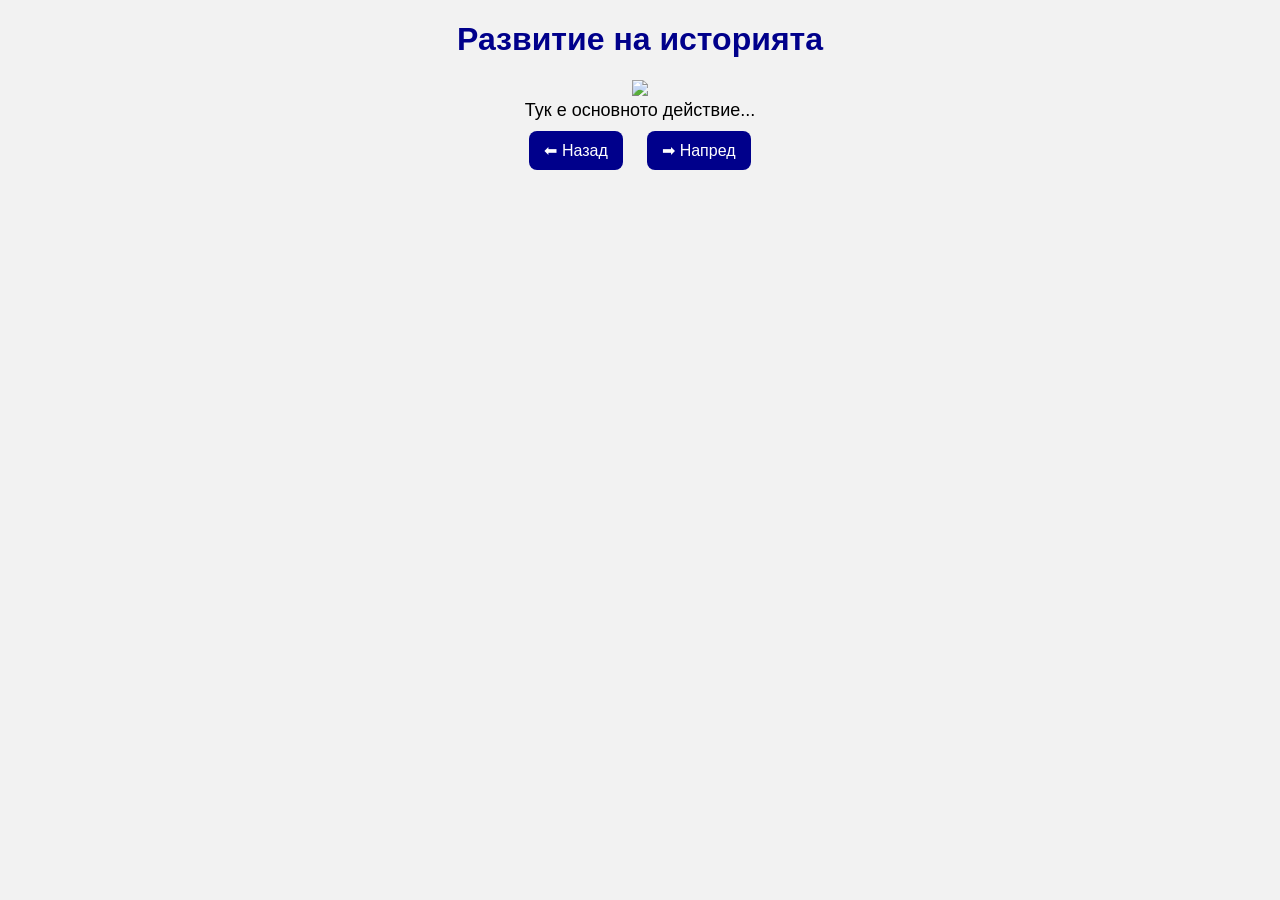
==== page2.html @ bb8becec "uploaded everything" ====
<!DOCTYPE html>
<html lang="bg">
<head>
    <meta charset="UTF-8">
    <title>История - Част 2</title>
    <link rel="stylesheet" href="style.css">
</head>
<body>

<h1>Развитие на историята</h1>

<img src="images/place1.png" width="300">

<p>Тук е основното действие...</p>

<a href="index.html">⬅ Назад</a>
<a href="page3.html">➡ Напред</a>

</body>
</html>
---- style.css ----
body {
    font-family: Arial;
    background-color: #f2f2f2;
    text-align: center;
}

h1 {
    color: darkblue;
}

p {
    font-size: 18px;
    max-width: 700px;
    margin: auto;
}

a {
    display: inline-block;
    margin: 10px;
    padding: 10px 15px;
    background: darkblue;
    color: white;
    text-decoration: none;
    border-radius: 8px;
}

a:hover {
    background: navy;
}
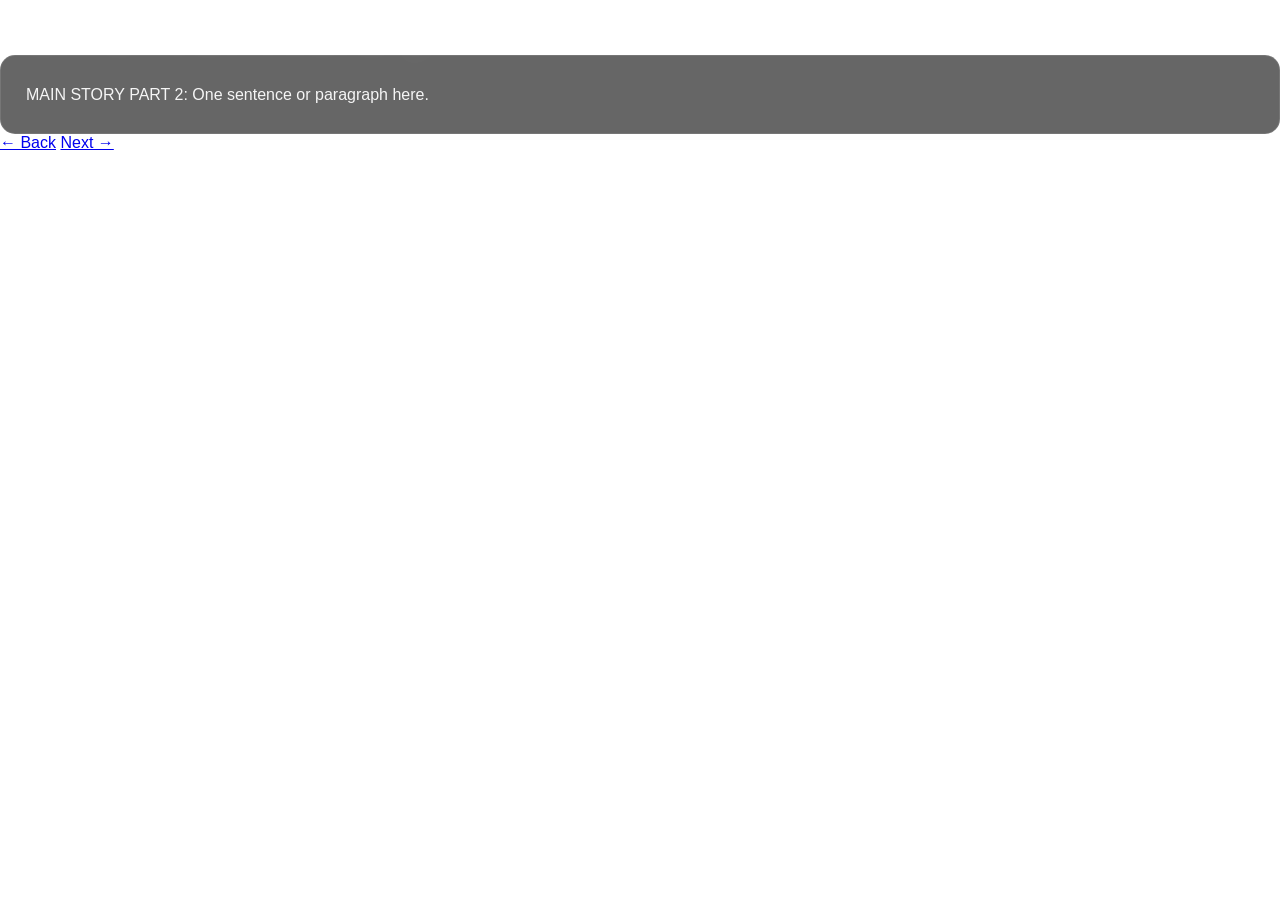
==== commit 45decb47: "update" ====
--- a/page2.html
+++ b/page2.html
@@ -1,20 +1,32 @@
 <!DOCTYPE html>
 <html lang="bg">
 <head>
-    <meta charset="UTF-8">
-    <title>История - Част 2</title>
-    <link rel="stylesheet" href="style.css">
+<meta charset="UTF-8">
+<title>Echo Gate - Part 2</title>
+<link rel="stylesheet" href="style.css">
+<script defer src="script.js"></script>
 </head>
-<body>
 
-<h1>Развитие на историята</h1>
+<body style="background-image:url('background2.png')">
 
-<img src="images/place1.png" width="300">
+<div class="overlay">
 
-<p>Тук е основното действие...</p>
+    <div class="title">Part 2: The Journey</div>
 
-<a href="index.html">⬅ Назад</a>
-<a href="page3.html">➡ Напред</a>
+    <div class="container-box">
+
+        <div class="story-box">
+            MAIN STORY PART 2: One sentence or paragraph here.
+        </div>
+
+        <div class="nav">
+            <a href="index.html">← Back</a>
+            <a href="page3.html">Next →</a>
+        </div>
+
+    </div>
+
+</div>
 
 </body>
 </html>
--- a/style.css
+++ b/style.css
@@ -1,29 +1,168 @@
+/* =========================
+   GLOBAL STYLES
+========================= */
+
+* {
+    margin: 0;
+    padding: 0;
+    box-sizing: border-box;
+}
+
 body {
-    font-family: Arial;
-    background-color: #f2f2f2;
+    font-family: "Inter", sans-serif;
+    color: #f5f5f5;
+
+    /* Fantasy background */
+    background-image: url("background1.png");
+    background-size: cover;
+    background-position: center;
+    background-attachment: fixed;
+}
+
+/* Dark overlay for readability */
+.page-wrapper {
+    min-height: 100vh;
+    background: rgba(0, 0, 0, 0.65);
+    padding: 40px 20px;
+}
+
+/* =========================
+   HERO SECTION
+========================= */
+
+.hero {
+    text-align: center;
+    margin-bottom: 50px;
+}
+
+.title {
+    font-family: "Cinzel", serif;
+    font-size: 3rem;
+    font-weight: 700;
+    letter-spacing: 1px;
+    color: #ffffff;
+    text-shadow: 0 0 20px rgba(255, 255, 255, 0.2);
+}
+
+.subtitle {
+    margin-top: 10px;
+    font-size: 1.1rem;
+    opacity: 0.8;
+}
+
+/* =========================
+   SECTION TITLES
+========================= */
+
+.section-title {
+    font-family: "Cinzel", serif;
+    font-size: 2rem;
+    margin-bottom: 20px;
     text-align: center;
 }
 
-h1 {
-    color: darkblue;
+/* =========================
+   CHARACTERS
+========================= */
+
+.characters-section {
+    margin-bottom: 60px;
 }
 
-p {
-    font-size: 18px;
-    max-width: 700px;
-    margin: auto;
+.characters-grid {
+    display: flex;
+    gap: 25px;
+    justify-content: center;
+    flex-wrap: wrap;
 }
 
-a {
+.character-card {
+    width: 220px;
+    background: rgba(255, 255, 255, 0.08);
+    border-radius: 15px;
+    padding: 15px;
+    text-align: center;
+    backdrop-filter: blur(6px);
+    transition: 0.3s ease;
+    border: 1px solid rgba(255, 255, 255, 0.1);
+}
+
+.character-card:hover {
+    transform: translateY(-8px);
+    background: rgba(255, 255, 255, 0.12);
+}
+
+.character-card img {
+    width: 100%;
+    border-radius: 12px;
+    margin-bottom: 10px;
+}
+
+.character-card h3 {
+    font-family: "Cinzel", serif;
+    font-size: 1.1rem;
+}
+
+/* =========================
+   STORY SECTION
+========================= */
+
+.story-section {
+    max-width: 900px;
+    margin: 0 auto 60px auto;
+}
+
+.story-box {
+    background: rgba(0, 0, 0, 0.6);
+    padding: 25px;
+    border-radius: 15px;
+    line-height: 1.7;
+    font-size: 1rem;
+    border: 1px solid rgba(255, 255, 255, 0.1);
+}
+
+/* =========================
+   FOOTER NAVIGATION
+========================= */
+
+.footer-nav {
+    text-align: center;
+    margin-top: 40px;
+}
+
+.next-button {
     display: inline-block;
-    margin: 10px;
-    padding: 10px 15px;
-    background: darkblue;
+    padding: 12px 25px;
+    background: linear-gradient(135deg, #3a3a3a, #1f1f1f);
     color: white;
     text-decoration: none;
-    border-radius: 8px;
+    border-radius: 30px;
+    font-weight: 600;
+    transition: 0.3s;
+    border: 1px solid rgba(255, 255, 255, 0.2);
 }
 
-a:hover {
-    background: navy;
+.next-button:hover {
+    transform: scale(1.05);
+    background: linear-gradient(135deg, #555, #222);
+}
+
+/* =========================
+   RESPONSIVE DESIGN
+========================= */
+
+@media (max-width: 768px) {
+
+    .title {
+        font-size: 2.2rem;
+    }
+
+    .characters-grid {
+        flex-direction: column;
+        align-items: center;
+    }
+
+    .character-card {
+        width: 80%;
+    }
 }
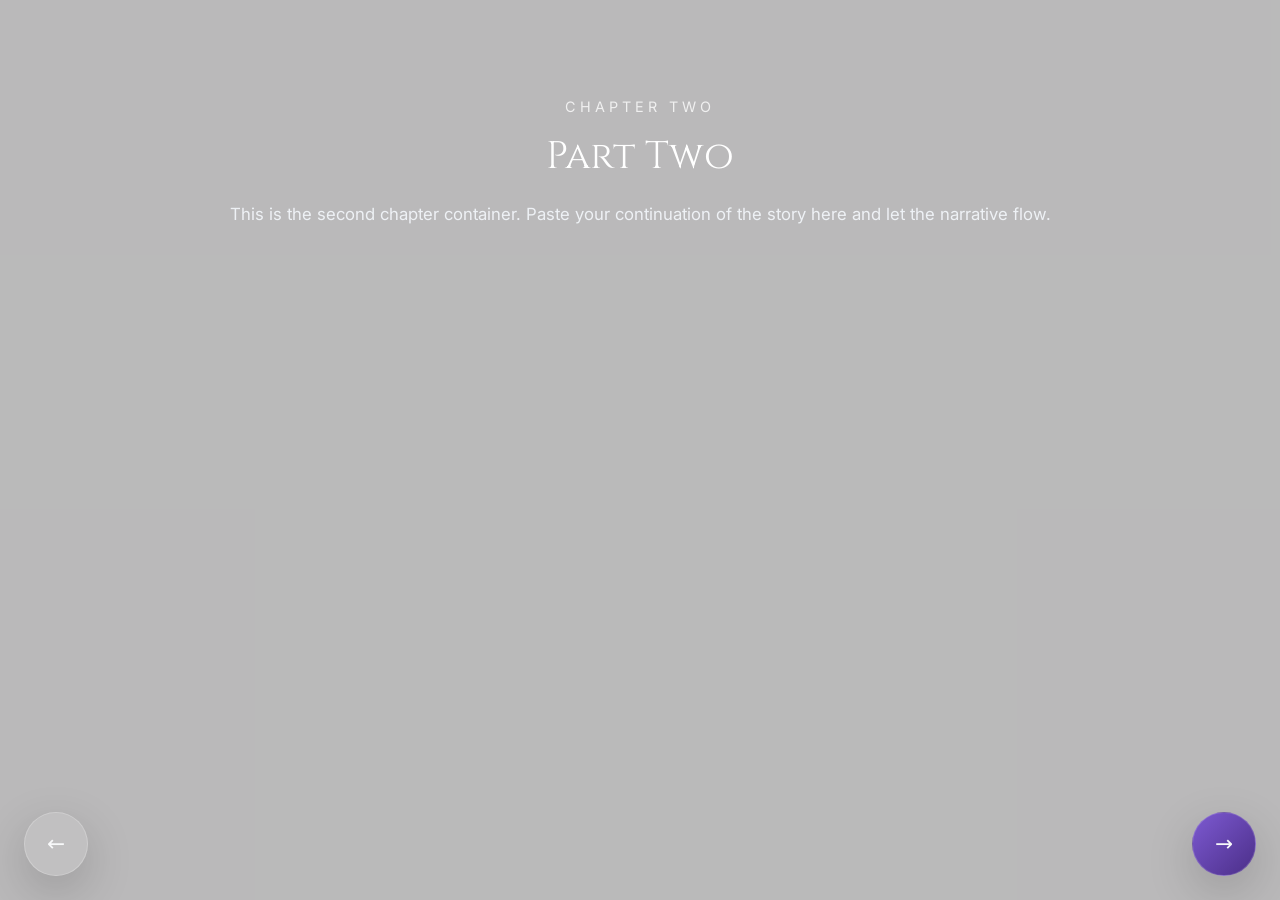
==== commit fc44ac86: "update" ====
--- a/page2.html
+++ b/page2.html
@@ -1,32 +1,33 @@
 <!DOCTYPE html>
-<html lang="bg">
+<html lang="en">
 <head>
-<meta charset="UTF-8">
-<title>Echo Gate - Part 2</title>
-<link rel="stylesheet" href="style.css">
-<script defer src="script.js"></script>
+  <meta charset="UTF-8">
+  <meta name="viewport" content="width=device-width, initial-scale=1.0">
+  <title>Echo Gate: Part Two</title>
+  <link rel="preconnect" href="https://fonts.googleapis.com">
+  <link rel="preconnect" href="https://fonts.gstatic.com" crossorigin>
+  <link href="https://fonts.googleapis.com/css2?family=Cinzel:wght@400;600;700&family=Inter:wght@300;400;600&display=swap" rel="stylesheet">
+  <link href="https://cdn.jsdelivr.net/npm/bootstrap@5.3.2/dist/css/bootstrap.min.css" rel="stylesheet" integrity="sha384-6QM9iKzZgGXf1C7DbGoi3Be6pVmokbS0GHb1tjzU95RiS5srIeBiyqz7Jx4aKQXb" crossorigin="anonymous">
+  <link rel="stylesheet" href="style.css">
 </head>
+<body class="chapter-two">
+  <div class="page-shell">
+    <div class="container-fluid py-5 text-white text-center">
+      <section class="story-section py-5">
+        <p class="eyebrow">Chapter Two</p>
+        <h1 class="display-5 section-title">Part Two</h1>
+        <div class="story-text mx-auto px-3 px-md-0">
+          This is the second chapter container. Paste your continuation of the story here and let the narrative flow.
+        </div>
+      </section>
+    </div>
+  </div>
 
-<body style="background-image:url('background2.png')">
-
-<div class="overlay">
-
-    <div class="title">Part 2: The Journey</div>
-
-    <div class="container-box">
-
-        <div class="story-box">
-            MAIN STORY PART 2: One sentence or paragraph here.
-        </div>
-
-        <div class="nav">
-            <a href="index.html">← Back</a>
-            <a href="page3.html">Next →</a>
-        </div>
-
-    </div>
-
-</div>
-
+  <a href="index.html" class="nav-button nav-left btn btn-outline-light btn-lg shadow-lg">
+    ←
+  </a>
+  <a href="page3.html" class="nav-button nav-right btn btn-primary btn-lg shadow-lg">
+    →
+  </a>
 </body>
 </html>
--- a/style.css
+++ b/style.css
@@ -2,167 +2,324 @@
    GLOBAL STYLES
 ========================= */
 
+:root {
+  color-scheme: dark;
+  font-family: "Inter", sans-serif;
+  color: #eef2f7;
+  background-color: #080707;
+}
+
 * {
-    margin: 0;
-    padding: 0;
-    box-sizing: border-box;
+  margin: 0;
+  padding: 0;
+  box-sizing: border-box;
+}
+
+html {
+  scroll-behavior: smooth;
 }
 
 body {
-    font-family: "Inter", sans-serif;
-    color: #f5f5f5;
-
-    /* Fantasy background */
-    background-image: url("background1.png");
-    background-size: cover;
-    background-position: center;
-    background-attachment: fixed;
-}
-
-/* Dark overlay for readability */
-.page-wrapper {
-    min-height: 100vh;
-    background: rgba(0, 0, 0, 0.65);
-    padding: 40px 20px;
-}
-
-/* =========================
-   HERO SECTION
-========================= */
+  min-height: 100vh;
+  background-size: cover;
+  background-position: center;
+  background-attachment: fixed;
+  position: relative;
+  overflow-x: hidden;
+  animation: fadeInPage 0.9s ease both;
+  text-align: center;
+}
+
+body::before {
+  content: "";
+  position: fixed;
+  inset: 0;
+  background: rgba(8, 6, 8, 0.28);
+  pointer-events: none;
+}
+
+body.home-page {
+  background-image: url('background1.png');
+}
+
+body.chapter-two {
+  background-image: url('background2.png');
+}
+
+body.chapter-three {
+  background-image: url('background3.png');
+}
+
+.page-shell {
+  position: relative;
+  z-index: 1;
+}
+
+.container,
+.container-fluid {
+  position: relative;
+  z-index: 1;
+}
+
+.eyebrow,
+.subtitle,
+.card-text,
+.story-text {
+  font-family: "Inter", sans-serif;
+}
+
+.title,
+.section-title,
+.card-title {
+  font-family: "Cinzel", serif;
+}
 
 .hero {
-    text-align: center;
-    margin-bottom: 50px;
+  max-width: 920px;
+  margin: 0 auto 2.5rem auto;
+}
+
+.eyebrow {
+  text-transform: uppercase;
+  letter-spacing: 0.28em;
+  color: rgba(255, 255, 255, 0.78);
+  margin-bottom: 1rem;
+  font-size: 0.9rem;
 }
 
 .title {
-    font-family: "Cinzel", serif;
-    font-size: 3rem;
-    font-weight: 700;
-    letter-spacing: 1px;
-    color: #ffffff;
-    text-shadow: 0 0 20px rgba(255, 255, 255, 0.2);
+  font-size: clamp(3rem, 5vw, 4.5rem);
+  line-height: 1.02;
+  letter-spacing: 0.15rem;
+  text-shadow: 0 0 28px rgba(255, 255, 255, 0.12);
 }
 
 .subtitle {
-    margin-top: 10px;
-    font-size: 1.1rem;
-    opacity: 0.8;
-}
-
-/* =========================
-   SECTION TITLES
-========================= */
+  margin-top: 1rem;
+  font-size: 1.05rem;
+  max-width: 720px;
+  margin-left: auto;
+  margin-right: auto;
+  color: rgba(236, 239, 244, 0.82);
+}
 
 .section-title {
-    font-family: "Cinzel", serif;
+  font-size: clamp(2rem, 3vw, 3rem);
+  margin-bottom: 1.2rem;
+}
+
+.story-section,
+.characters-section {
+  position: relative;
+}
+
+.character-row {
+  display: flex;
+  flex-wrap: nowrap;
+  justify-content: center;
+  gap: 1.25rem;
+  overflow-x: auto;
+  padding-bottom: 0.25rem;
+}
+
+.character-row::-webkit-scrollbar {
+  height: 10px;
+}
+
+.character-row::-webkit-scrollbar-thumb {
+  background: rgba(255, 255, 255, 0.18);
+  border-radius: 999px;
+}
+
+.glass-card {
+  min-width: 260px;
+  max-width: 280px;
+  background: rgba(9, 8, 12, 0.72);
+  border: 1px solid rgba(255, 255, 255, 0.12);
+  backdrop-filter: blur(12px);
+  box-shadow: 0 24px 80px rgba(3, 3, 3, 0.35);
+  transition: transform 0.35s ease, background 0.35s ease, border-color 0.35s ease;
+}
+
+.glass-card:hover {
+  transform: translateY(-10px);
+  background: rgba(13, 12, 16, 0.82);
+  border-color: rgba(255, 255, 255, 0.22);
+}
+
+.card-img-top {
+  transition: transform 0.45s ease, filter 0.45s ease;
+}
+
+.card:hover .card-img-top {
+  transform: scale(1.04);
+  filter: saturate(1.15) brightness(1.04);
+}
+
+.card-title {
+  font-size: 1.2rem;
+  margin-top: 1rem;
+}
+
+.card-text {
+  color: rgba(235, 236, 241, 0.85);
+}
+
+.story-text {
+  max-width: 920px;
+  margin: 0 auto;
+  padding: 0 0.5rem;
+  line-height: 1.8;
+  font-size: 1.05rem;
+  color: rgba(241, 244, 249, 0.94);
+}
+
+.nav-button,
+.nav-arrow {
+  position: fixed;
+  z-index: 10;
+  border-radius: 999px;
+  transition: transform 0.3s ease, box-shadow 0.3s ease, background 0.3s ease;
+  box-shadow: 0 20px 70px rgba(0, 0, 0, 0.35);
+  min-width: 64px;
+  min-height: 64px;
+  display: inline-flex;
+  align-items: center;
+  justify-content: center;
+  font-size: 1.35rem;
+}
+
+.nav-right {
+  right: 1.5rem;
+  bottom: 1.5rem;
+}
+
+.nav-left {
+  left: 1.5rem;
+  bottom: 1.5rem;
+}
+
+.nav-button,
+.nav-arrow {
+  background: linear-gradient(135deg, rgba(45, 35, 70, 0.96), rgba(18, 12, 26, 0.96));
+  color: #f8f9fa;
+  border: 1px solid rgba(255, 255, 255, 0.14);
+}
+
+.nav-button.btn-primary,
+.nav-arrow.btn-primary {
+  background: linear-gradient(135deg, #7d5ad2, #4b2e88);
+  border-color: rgba(255, 255, 255, 0.16);
+}
+
+.nav-button.btn-outline-light {
+  background: rgba(255, 255, 255, 0.1);
+  border-color: rgba(255, 255, 255, 0.22);
+  color: #f8f9fa;
+}
+
+@media (max-width: 980px) {
+  .hero {
+    margin-bottom: 1.75rem;
+  }
+
+  .title {
+    font-size: clamp(2.5rem, 8vw, 3.5rem);
+  }
+
+  .story-text {
+    font-size: 1rem;
+  }
+}
+
+@media (max-width: 768px) {
+  .character-row {
+    gap: 1rem;
+    padding-bottom: 0.5rem;
+  }
+
+  .nav-right,
+  .nav-left {
+    bottom: 1rem;
+  }
+
+  .nav-button,
+  .nav-arrow {
+    min-width: 56px;
+    min-height: 56px;
+  }
+}
+
+@media (max-width: 576px) {
+  .hero {
+    margin-bottom: 1.25rem;
+  }
+
+  .eyebrow {
+    letter-spacing: 0.24em;
+  }
+
+  .section-title {
     font-size: 2rem;
-    margin-bottom: 20px;
-    text-align: center;
-}
-
-/* =========================
-   CHARACTERS
-========================= */
-
-.characters-section {
-    margin-bottom: 60px;
-}
-
-.characters-grid {
-    display: flex;
-    gap: 25px;
-    justify-content: center;
-    flex-wrap: wrap;
-}
-
-.character-card {
-    width: 220px;
-    background: rgba(255, 255, 255, 0.08);
-    border-radius: 15px;
-    padding: 15px;
-    text-align: center;
-    backdrop-filter: blur(6px);
-    transition: 0.3s ease;
-    border: 1px solid rgba(255, 255, 255, 0.1);
-}
-
-.character-card:hover {
-    transform: translateY(-8px);
-    background: rgba(255, 255, 255, 0.12);
-}
-
-.character-card img {
+  }
+}
+
+@keyframes fadeInPage {
+  from {
+    opacity: 0;
+    transform: translateY(16px);
+  }
+  to {
+    opacity: 1;
+    transform: translateY(0);
+  }
+}
+
+  .page-footer .container .nav-button {
     width: 100%;
-    border-radius: 12px;
-    margin-bottom: 10px;
-}
-
-.character-card h3 {
-    font-family: "Cinzel", serif;
-    font-size: 1.1rem;
-}
-
-/* =========================
-   STORY SECTION
-========================= */
-
-.story-section {
-    max-width: 900px;
-    margin: 0 auto 60px auto;
-}
-
-.story-box {
-    background: rgba(0, 0, 0, 0.6);
-    padding: 25px;
-    border-radius: 15px;
-    line-height: 1.7;
-    font-size: 1rem;
-    border: 1px solid rgba(255, 255, 255, 0.1);
-}
-
-/* =========================
-   FOOTER NAVIGATION
-========================= */
-
-.footer-nav {
-    text-align: center;
-    margin-top: 40px;
-}
-
-.next-button {
-    display: inline-block;
-    padding: 12px 25px;
-    background: linear-gradient(135deg, #3a3a3a, #1f1f1f);
-    color: white;
-    text-decoration: none;
-    border-radius: 30px;
-    font-weight: 600;
-    transition: 0.3s;
-    border: 1px solid rgba(255, 255, 255, 0.2);
-}
-
-.next-button:hover {
-    transform: scale(1.05);
-    background: linear-gradient(135deg, #555, #222);
-}
-
-/* =========================
-   RESPONSIVE DESIGN
-========================= */
-
-@media (max-width: 768px) {
-
-    .title {
-        font-size: 2.2rem;
-    }
-
-    .characters-grid {
-        flex-direction: column;
-        align-items: center;
-    }
-
-    .character-card {
-        width: 80%;
-    }
-}+  }
+}
+
+@media (max-width: 576px) {
+  .section-title {
+    font-size: 2rem;
+  }
+
+  .eyebrow {
+    letter-spacing: 0.2em;
+  }
+}
+
+@keyframes fadeInPage {
+  from {
+    opacity: 0;
+    transform: translateY(16px);
+  }
+  to {
+    opacity: 1;
+    transform: translateY(0);
+  }
+}
+
+img {
+  display: block;
+  width: 100%;
+  height: auto;
+}
+
+.card {
+  border: none;
+}
+
+.card-body {
+  padding: 1.5rem;
+}
+
+.card-title,
+.card-text {
+  transition: color 0.3s ease;
+}
+
+.card:hover .card-title {
+  color: #f1f1ff;
+}
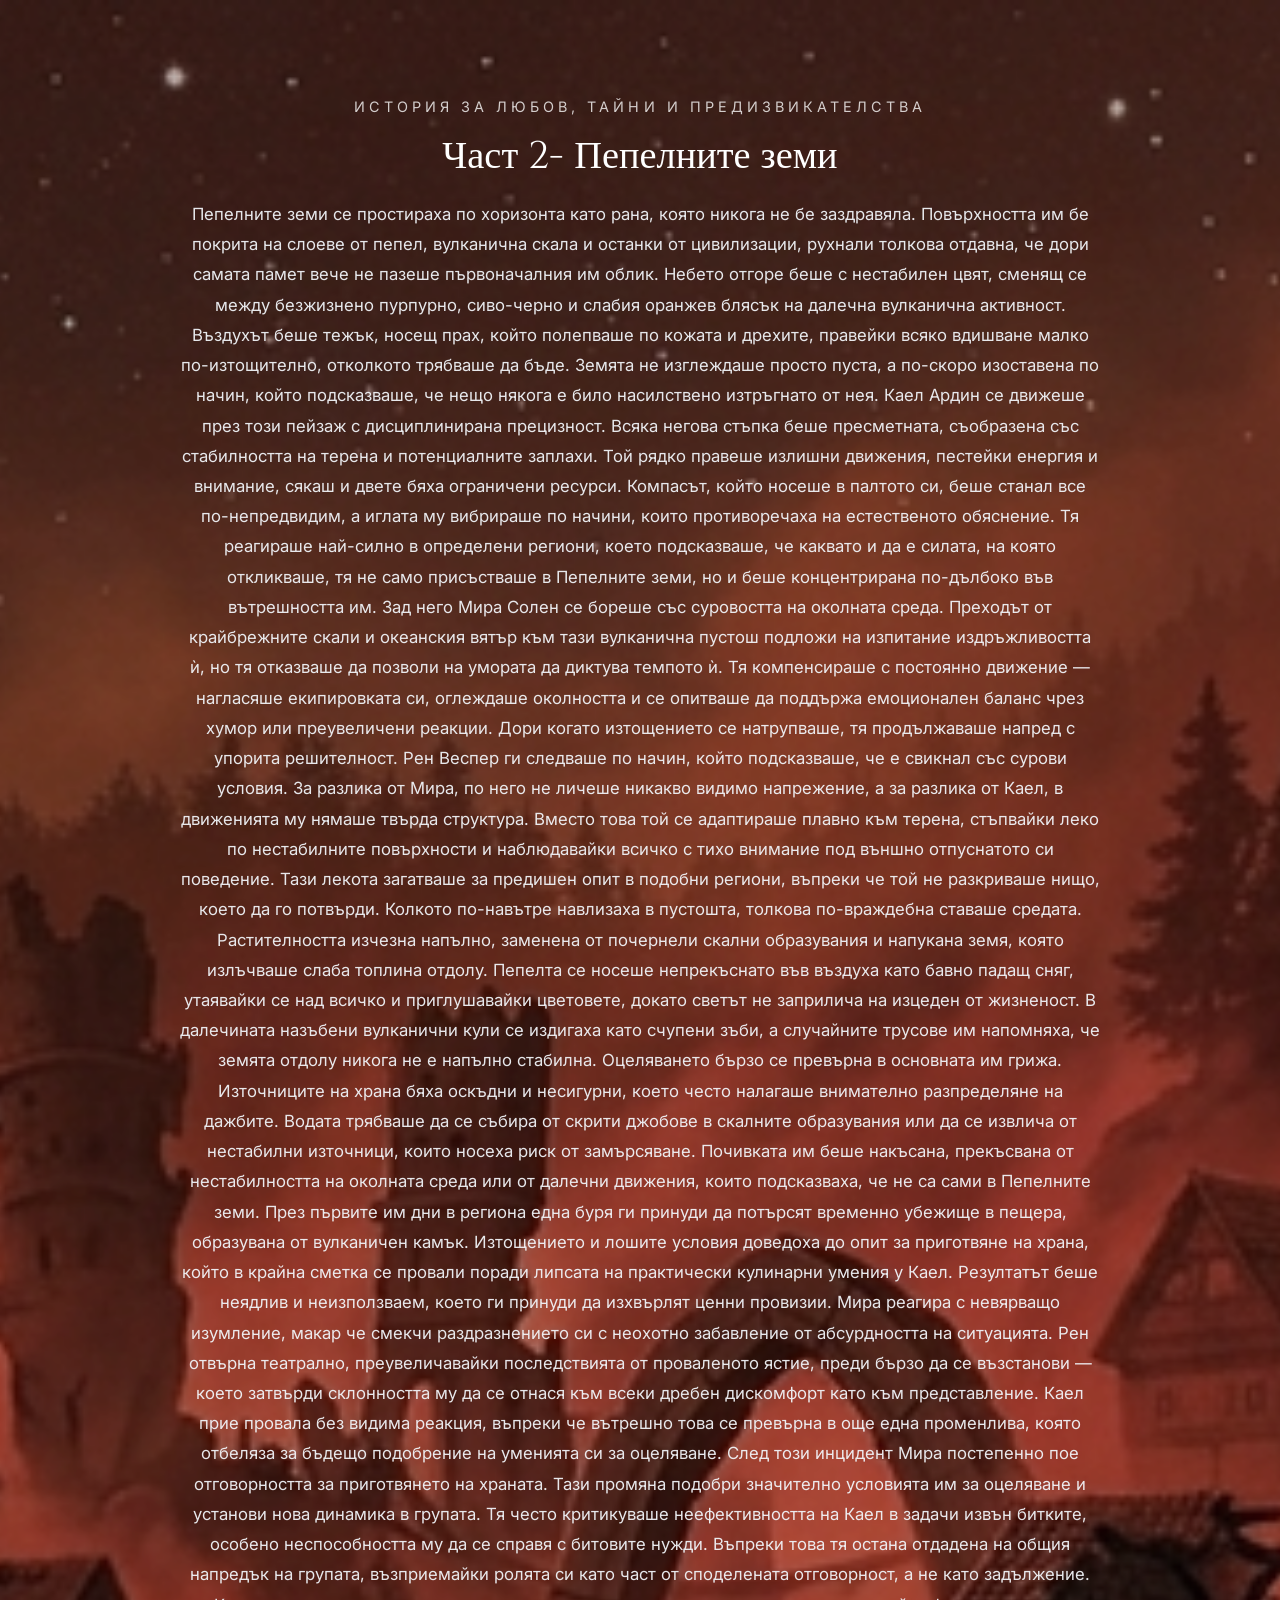
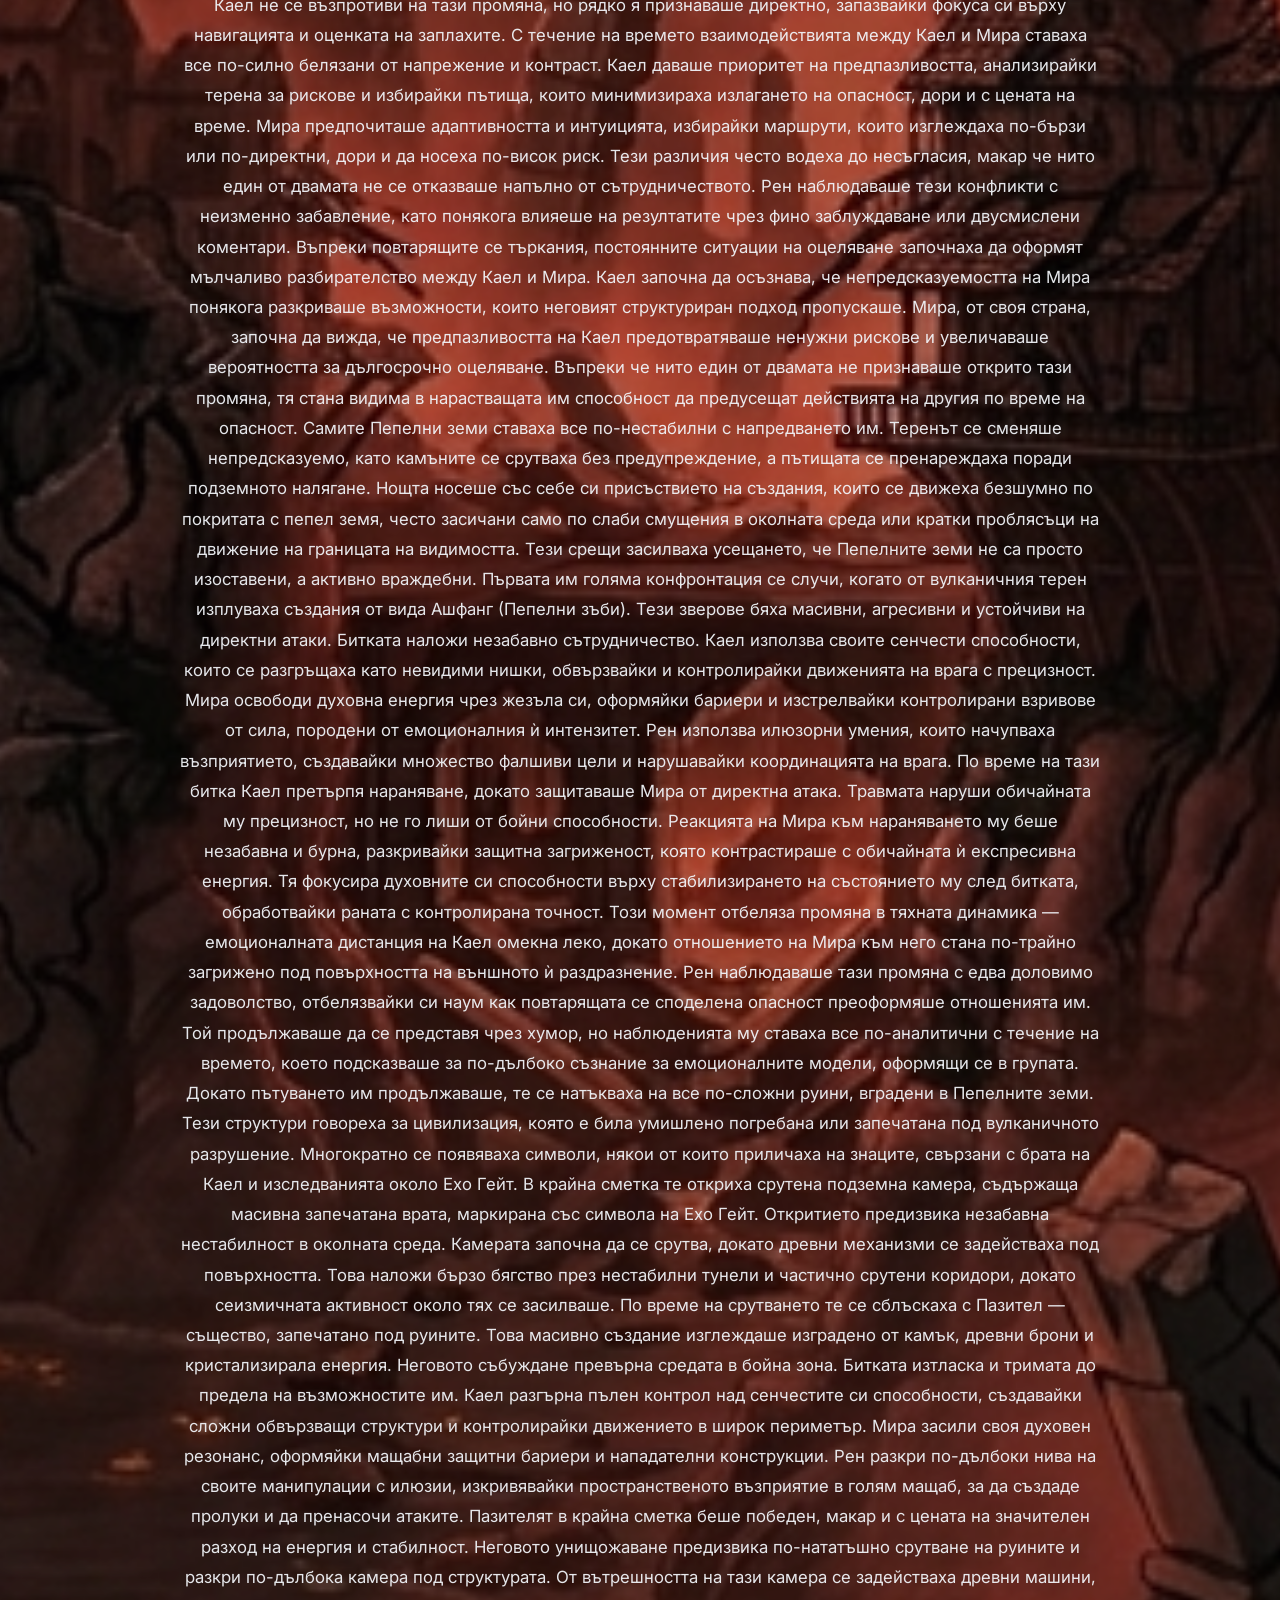
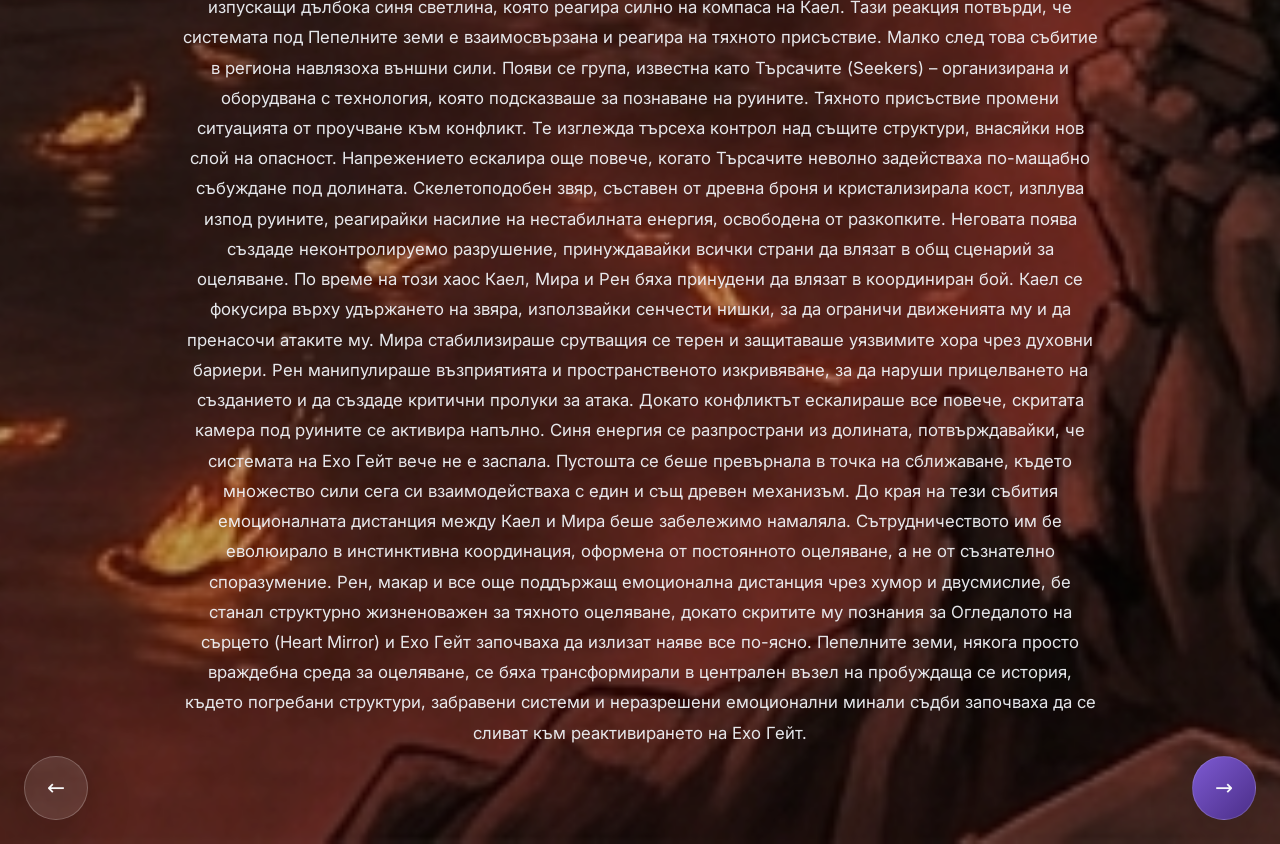
==== commit caa4be3f: "uploaded text" ====
--- a/page2.html
+++ b/page2.html
@@ -14,10 +14,58 @@
   <div class="page-shell">
     <div class="container-fluid py-5 text-white text-center">
       <section class="story-section py-5">
-        <p class="eyebrow">Chapter Two</p>
-        <h1 class="display-5 section-title">Part Two</h1>
+        <p class="eyebrow">История за любов, тайни и предизвикателства</p>
+        <h1 class="display-5 section-title">Част 2- Пепелните земи</h1>
         <div class="story-text mx-auto px-3 px-md-0">
-          This is the second chapter container. Paste your continuation of the story here and let the narrative flow.
+          Пепелните земи се простираха по хоризонта като рана, която никога не бе заздравяла. Повърхността им бе покрита на слоеве от пепел, вулканична скала и останки от цивилизации, рухнали толкова отдавна, че дори самата памет вече не пазеше първоначалния им облик.
+
+Небето отгоре беше с нестабилен цвят, сменящ се между безжизнено пурпурно, сиво-черно и слабия оранжев блясък на далечна вулканична активност. Въздухът беше тежък, носещ прах, който полепваше по кожата и дрехите, правейки всяко вдишване малко по-изтощително, отколкото трябваше да бъде. Земята не изглеждаше просто пуста, а по-скоро изоставена по начин, който подсказваше, че нещо някога е било насилствено изтръгнато от нея.
+
+Каел Ардин се движеше през този пейзаж с дисциплинирана прецизност. Всяка негова стъпка беше пресметната, съобразена със стабилността на терена и потенциалните заплахи. Той рядко правеше излишни движения, пестейки енергия и внимание, сякаш и двете бяха ограничени ресурси. Компасът, който носеше в палтото си, беше станал все по-непредвидим, а иглата му вибрираше по начини, които противоречаха на естественото обяснение. Тя реагираше най-силно в определени региони, което подсказваше, че каквато и да е силата, на която откликваше, тя не само присъстваше в Пепелните земи, но и беше концентрирана по-дълбоко във вътрешността им.
+
+Зад него Мира Солен се бореше със суровостта на околната среда. Преходът от крайбрежните скали и океанския вятър към тази вулканична пустош подложи на изпитание издръжливостта ѝ, но тя отказваше да позволи на умората да диктува темпото ѝ. Тя компенсираше с постоянно движение — нагласяше екипировката си, оглеждаше околността и се опитваше да поддържа емоционален баланс чрез хумор или преувеличени реакции. Дори когато изтощението се натрупваше, тя продължаваше напред с упорита решителност.
+
+Рен Веспер ги следваше по начин, който подсказваше, че е свикнал със сурови условия. За разлика от Мира, по него не личеше никакво видимо напрежение, а за разлика от Каел, в движенията му нямаше твърда структура. Вместо това той се адаптираше плавно към терена, стъпвайки леко по нестабилните повърхности и наблюдавайки всичко с тихо внимание под външно отпуснатото си поведение. Тази лекота загатваше за предишен опит в подобни региони, въпреки че той не разкриваше нищо, което да го потвърди.
+
+Колкото по-навътре навлизаха в пустошта, толкова по-враждебна ставаше средата. Растителността изчезна напълно, заменена от почернели скални образувания и напукана земя, която излъчваше слаба топлина отдолу. Пепелта се носеше непрекъснато във въздуха като бавно падащ сняг, утаявайки се над всичко и приглушавайки цветовете, докато светът не заприлича на изцеден от жизненост. В далечината назъбени вулканични кули се издигаха като счупени зъби, а случайните трусове им напомняха, че земята отдолу никога не е напълно стабилна.
+
+Оцеляването бързо се превърна в основната им грижа. Източниците на храна бяха оскъдни и несигурни, което често налагаше внимателно разпределяне на дажбите. Водата трябваше да се събира от скрити джобове в скалните образувания или да се извлича от нестабилни източници, които носеха риск от замърсяване. Почивката им беше накъсана, прекъсвана от нестабилността на околната среда или от далечни движения, които подсказваха, че не са сами в Пепелните земи.
+
+През първите им дни в региона една буря ги принуди да потърсят временно убежище в пещера, образувана от вулканичен камък. Изтощението и лошите условия доведоха до опит за приготвяне на храна, който в крайна сметка се провали поради липсата на практически кулинарни умения у Каел. Резултатът беше неядлив и неизползваем, което ги принуди да изхвърлят ценни провизии. Мира реагира с невярващо изумление, макар че смекчи раздразнението си с неохотно забавление от абсурдността на ситуацията. Рен отвърна театрално, преувеличавайки последствията от проваленото ястие, преди бързо да се възстанови — което затвърди склонността му да се отнася към всеки дребен дискомфорт като към представление. Каел прие провала без видима реакция, въпреки че вътрешно това се превърна в още една променлива, която отбеляза за бъдещо подобрение на уменията си за оцеляване.
+
+След този инцидент Мира постепенно пое отговорността за приготвянето на храната. Тази промяна подобри значително условията им за оцеляване и установи нова динамика в групата. Тя често критикуваше неефективността на Каел в задачи извън битките, особено неспособността му да се справя с битовите нужди. Въпреки това тя остана отдадена на общия напредък на групата, възприемайки ролята си като част от споделената отговорност, а не като задължение. Каел не се възпротиви на тази промяна, но рядко я признаваше директно, запазвайки фокуса си върху навигацията и оценката на заплахите.
+
+С течение на времето взаимодействията между Каел и Мира ставаха все по-силно белязани от напрежение и контраст. Каел даваше приоритет на предпазливостта, анализирайки терена за рискове и избирайки пътища, които минимизираха излагането на опасност, дори и с цената на време. Мира предпочиташе адаптивността и интуицията, избирайки маршрути, които изглеждаха по-бързи или по-директни, дори и да носеха по-висок риск. Тези различия често водеха до несъгласия, макар че нито един от двамата не се отказваше напълно от сътрудничеството. Рен наблюдаваше тези конфликти с неизменно забавление, като понякога влияеше на резултатите чрез фино заблуждаване или двусмислени коментари.
+
+Въпреки повтарящите се търкания, постоянните ситуации на оцеляване започнаха да оформят мълчаливо разбирателство между Каел и Мира. Каел започна да осъзнава, че непредсказуемостта на Мира понякога разкриваше възможности, които неговият структуриран подход пропускаше. Мира, от своя страна, започна да вижда, че предпазливостта на Каел предотвратяваше ненужни рискове и увеличаваше вероятността за дългосрочно оцеляване. Въпреки че нито един от двамата не признаваше открито тази промяна, тя стана видима в нарастващата им способност да предусещат действията на другия по време на опасност.
+
+Самите Пепелни земи ставаха все по-нестабилни с напредването им. Теренът се сменяше непредсказуемо, като камъните се срутваха без предупреждение, а пътищата се пренареждаха поради подземното налягане. Нощта носеше със себе си присъствието на създания, които се движеха безшумно по покритата с пепел земя, често засичани само по слаби смущения в околната среда или кратки проблясъци на движение на границата на видимостта. Тези срещи засилваха усещането, че Пепелните земи не са просто изоставени, а активно враждебни.
+
+Първата им голяма конфронтация се случи, когато от вулканичния терен изплуваха създания от вида Ашфанг (Пепелни зъби). Тези зверове бяха масивни, агресивни и устойчиви на директни атаки. Битката наложи незабавно сътрудничество. Каел използва своите сенчести способности, които се разгръщаха като невидими нишки, обвързвайки и контролирайки движенията на врага с прецизност. Мира освободи духовна енергия чрез жезъла си, оформяйки бариери и изстрелвайки контролирани взривове от сила, породени от емоционалния ѝ интензитет. Рен използва илюзорни умения, които начупваха възприятието, създавайки множество фалшиви цели и нарушавайки координацията на врага.
+
+По време на тази битка Каел претърпя нараняване, докато защитаваше Мира от директна атака. Травмата наруши обичайната му прецизност, но не го лиши от бойни способности. Реакцията на Мира към нараняването му беше незабавна и бурна, разкривайки защитна загриженост, която контрастираше с обичайната ѝ експресивна енергия. Тя фокусира духовните си способности върху стабилизирането на състоянието му след битката, обработвайки раната с контролирана точност. Този момент отбеляза промяна в тяхната динамика — емоционалната дистанция на Каел омекна леко, докато отношението на Мира към него стана по-трайно загрижено под повърхността на външното ѝ раздразнение.
+
+Рен наблюдаваше тази промяна с едва доловимо задоволство, отбелязвайки си наум как повтарящата се споделена опасност преоформяше отношенията им. Той продължаваше да се представя чрез хумор, но наблюденията му ставаха все по-аналитични с течение на времето, което подсказваше за по-дълбоко съзнание за емоционалните модели, оформящи се в групата.
+
+Докато пътуването им продължаваше, те се натъкваха на все по-сложни руини, вградени в Пепелните земи. Тези структури говореха за цивилизация, която е била умишлено погребана или запечатана под вулканичното разрушение. Многократно се появяваха символи, някои от които приличаха на знаците, свързани с брата на Каел и изследванията около Ехо Гейт.
+
+В крайна сметка те откриха срутена подземна камера, съдържаща масивна запечатана врата, маркирана със символа на Ехо Гейт. Откритието предизвика незабавна нестабилност в околната среда. Камерата започна да се срутва, докато древни механизми се задействаха под повърхността. Това наложи бързо бягство през нестабилни тунели и частично срутени коридори, докато сеизмичната активност около тях се засилваше.
+
+По време на срутването те се сблъскаха с Пазител — същество, запечатано под руините. Това масивно създание изглеждаше изградено от камък, древни брони и кристализирала енергия. Неговото събуждане превърна средата в бойна зона. Битката изтласка и тримата до предела на възможностите им. Каел разгърна пълен контрол над сенчестите си способности, създавайки сложни обвързващи структури и контролирайки движението в широк периметър. Мира засили своя духовен резонанс, оформяйки мащабни защитни бариери и нападателни конструкции. Рен разкри по-дълбоки нива на своите манипулации с илюзии, изкривявайки пространственото възприятие в голям мащаб, за да създаде пролуки и да пренасочи атаките.
+
+Пазителят в крайна сметка беше победен, макар и с цената на значителен разход на енергия и стабилност. Неговото унищожаване предизвика по-нататъшно срутване на руините и разкри по-дълбока камера под структурата. От вътрешността на тази камера се задействаха древни машини, изпускащи дълбока синя светлина, която реагира силно на компаса на Каел. Тази реакция потвърди, че системата под Пепелните земи е взаимосвързана и реагира на тяхното присъствие.
+
+Малко след това събитие в региона навлязоха външни сили. Появи се група, известна като Търсачите (Seekers) – организирана и оборудвана с технология, която подсказваше за познаване на руините. Тяхното присъствие промени ситуацията от проучване към конфликт. Те изглежда търсеха контрол над същите структури, внасяйки нов слой на опасност.
+
+Напрежението ескалира още повече, когато Търсачите неволно задействаха по-мащабно събуждане под долината. Скелетоподобен звяр, съставен от древна броня и кристализирала кост, изплува изпод руините, реагирайки насилие на нестабилната енергия, освободена от разкопките. Неговата поява създаде неконтролируемо разрушение, принуждавайки всички страни да влязат в общ сценарий за оцеляване.
+
+По време на този хаос Каел, Мира и Рен бяха принудени да влязат в координиран бой. Каел се фокусира върху удържането на звяра, използвайки сенчести нишки, за да ограничи движенията му и да пренасочи атаките му. Мира стабилизираше срутващия се терен и защитаваше уязвимите хора чрез духовни бариери. Рен манипулираше възприятията и пространственото изкривяване, за да наруши прицелването на създанието и да създаде критични пролуки за атака.
+
+Докато конфликтът ескалираше все повече, скритата камера под руините се активира напълно. Синя енергия се разпространи из долината, потвърждавайки, че системата на Ехо Гейт вече не е заспала. Пустошта се беше превърнала в точка на сближаване, където множество сили сега си взаимодействаха с един и същ древен механизъм.
+
+До края на тези събития емоционалната дистанция между Каел и Мира беше забележимо намаляла. Сътрудничеството им бе еволюирало в инстинктивна координация, оформена от постоянното оцеляване, а не от съзнателно споразумение. Рен, макар и все още поддържащ емоционална дистанция чрез хумор и двусмислие, бе станал структурно жизненоважен за тяхното оцеляване, докато скритите му познания за Огледалото на сърцето (Heart Mirror) и Ехо Гейт започваха да излизат наяве все по-ясно.
+
+Пепелните земи, някога просто враждебна среда за оцеляване, се бяха трансформирали в централен възел на пробуждаща се история, където погребани структури, забравени системи и неразрешени емоционални минали съдби започваха да се сливат към реактивирането на Ехо Гейт.
         </div>
       </section>
     </div>
